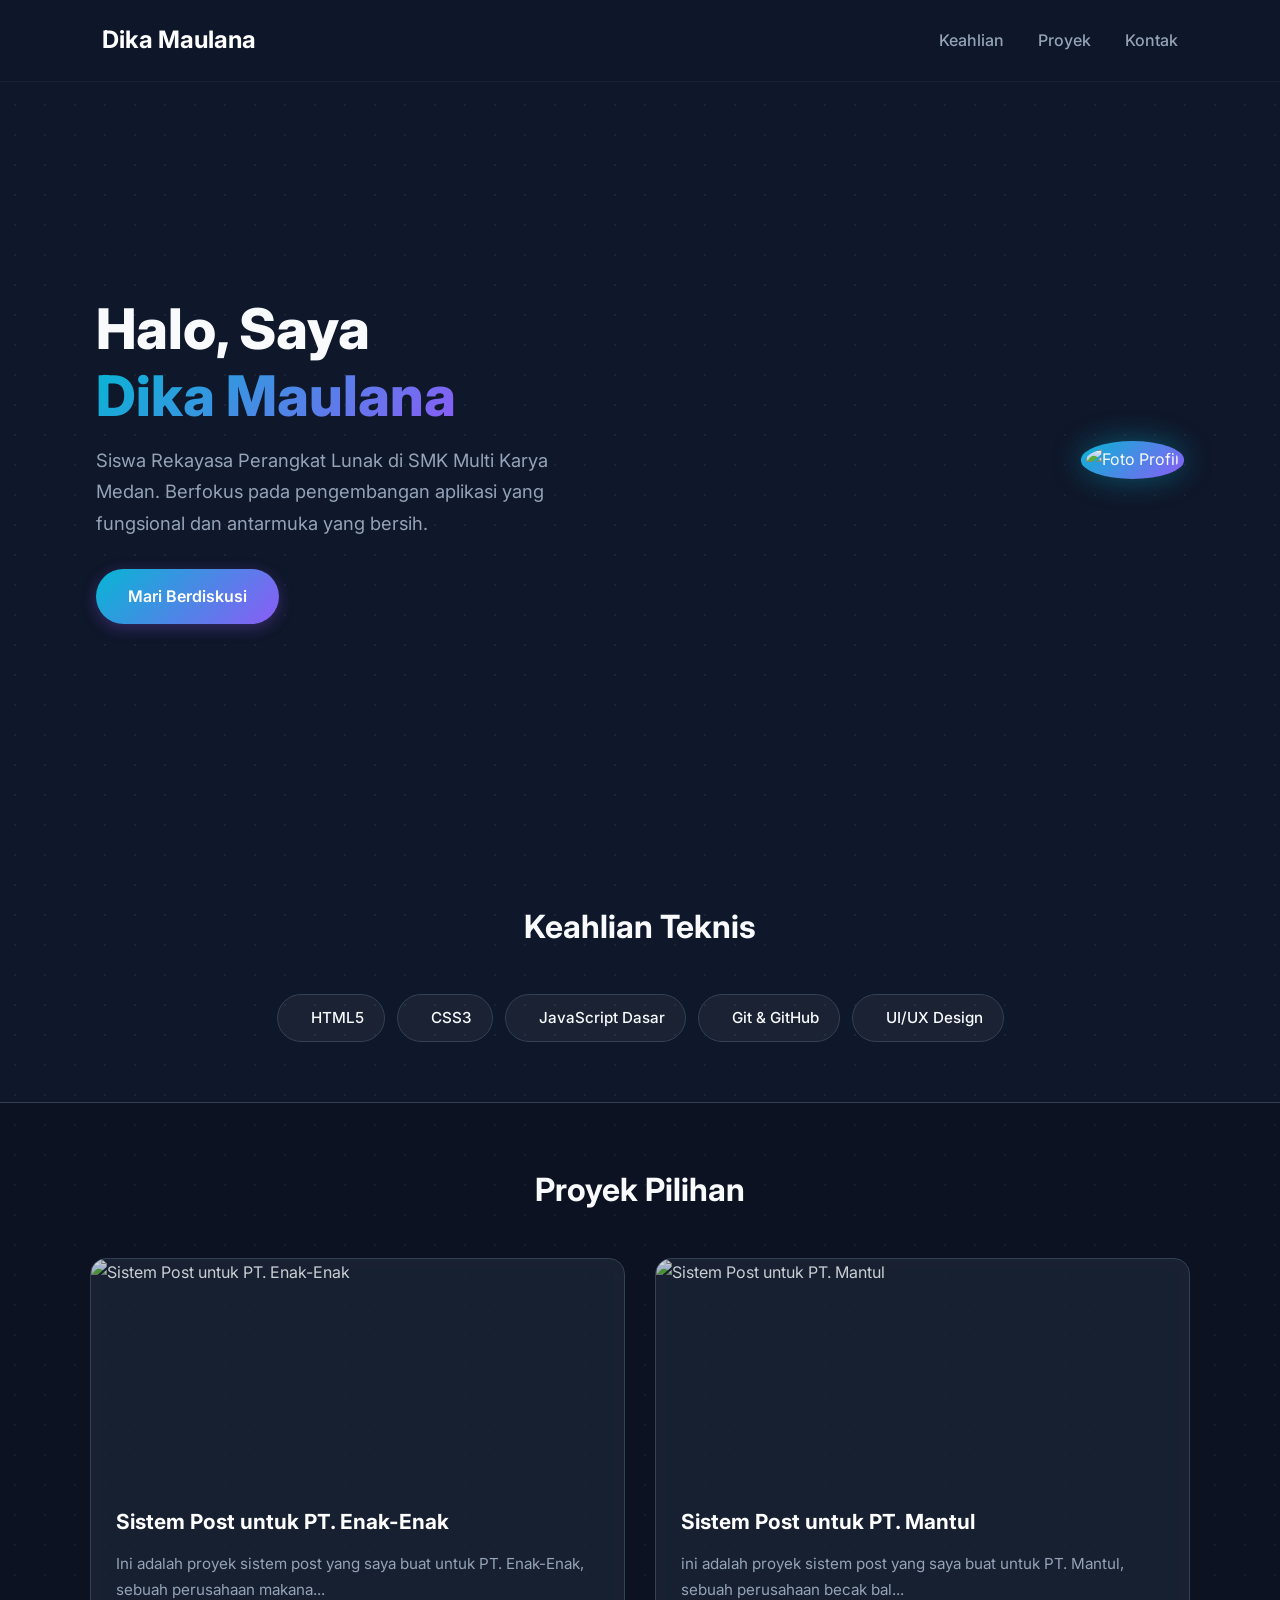
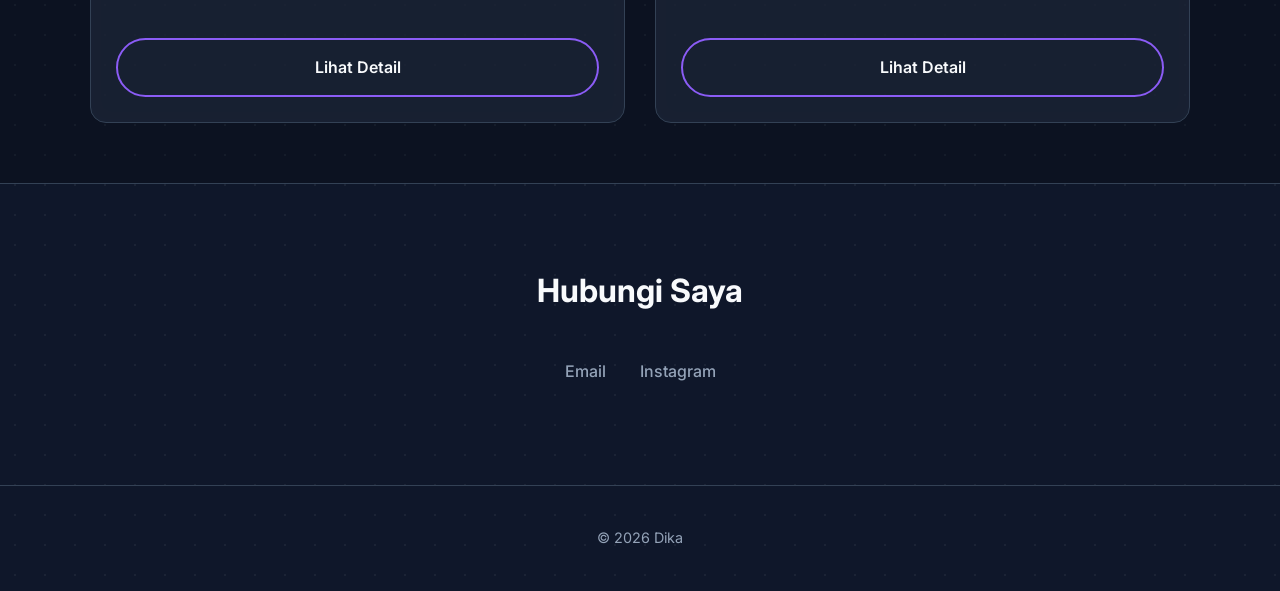
==== index.html @ 9ff85f2a "Upload GitHub pertamaku" ====
<!DOCTYPE html>
<html lang="id">
<head>
    <meta charset="UTF-8">
    <meta name="viewport" content="width=device-width, initial-scale=1.0">
    <title>Portofolio - Dika Maulana</title>
    <link href="https://fonts.googleapis.com/css2?family=Inter:wght@300;400;500;600;700&display=swap" rel="stylesheet">
    
    <link rel="stylesheet" type="text/css" href="https://cdn.jsdelivr.net/gh/devicons/devicon@latest/devicon.min.css" />
    <link rel="stylesheet" href="style.css">
</head>
<body>
    <nav class="navbar">
        <a href="#" class="logo">Dika Maulana</a>
        <div class="nav-links">
            <a href="#keahlian">Keahlian</a>
            <a href="#proyek">Proyek</a>
            <a href="#kontak">Kontak</a>
        </div>
    </nav>

    <div class="container animate-fade">
        <section class="hero">
            <div class="hero-text">
                <h1>Halo, Saya <br><span>Dika Maulana</span></h1>
                <p>Siswa Rekayasa Perangkat Lunak di SMK Multi Karya Medan. Berfokus pada pengembangan aplikasi yang fungsional dan antarmuka yang bersih.</p>
                <a href="#kontak" class="btn">Mari Berdiskusi</a>
            </div>
            <div class="hero-image">
                <img src="https://upload.wikimedia.org/wikipedia/commons/thumb/7/75/Russia%27s_President_Vladimir_Putin_on_state_visit_to_North_Korea_%28cropped_3%29.jpg/250px-Russia%27s_President_Vladimir_Putin_on_state_visit_to_North_Korea_%28cropped_3%29.jpg" alt="Foto Profil">
            </div>
        </section>

        <h2 id="keahlian" class="section-title">Keahlian Teknis</h2>
        <div class="skills-container">
            <span class="skill-badge"><i class="devicon-html5-plain" style="color: #e34f26; margin-right: 5px;"></i> HTML5</span>
            <span class="skill-badge"><i class="devicon-css3-plain" style="color: #1572b6; margin-right: 5px;"></i> CSS3</span>
            <span class="skill-badge"><i class="devicon-javascript-plain" style="color: #f7df1e; margin-right: 5px;"></i> JavaScript Dasar</span>
            <span class="skill-badge"><i class="devicon-github-original" style="margin-right: 5px;"></i> Git & GitHub</span>
            <span class="skill-badge"><i class="devicon-figma-plain" style="color: #F24E1E; margin-right: 5px;"></i> UI/UX Design</span>
        </div>

        <div class="section-alternate">
            <h2 id="proyek" class="section-title" style="margin-top: 0;">Proyek Pilihan</h2>
            
            <div class="portfolio-grid" id="daftar-proyek">
                </div>
        </div>

        <h2 id="kontak" class="section-title">Hubungi Saya</h2>
        <div class="contact-links">
            <a href="mailto:email.dikasatria134@gmail.com">Email</a>
            <a href="https://instagram.com/dikaa_mlnaaa" target="_blank">Instagram</a>
        </div>
    </div>

    <footer>
        <p>&copy; 2026 Dika</p>
    </footer>

    <script src="data.js"></script>

    <script>
        const bagianProyek = document.getElementById('daftar-proyek');
        let htmlCard = '';

        for (const [id, data] of Object.entries(databaseProyek)) {
            
            let deskripsiSingkat = data.latar.substring(0, 90) + "...";

            htmlCard += `
                <div class="card">
                    <img src="${data.gambar}" alt="${data.judul}">
                    <div class="card-content">
                        <h3>${data.judul}</h3>
                        <p>${deskripsiSingkat}</p>
                        <a href="detail.html?id=${id}" class="btn btn-outline" style="text-align: center; display: block; margin-top: 15px;">Lihat Detail</a>
                    </div>
                </div>
            `;
        }

        bagianProyek.innerHTML = htmlCard;
    </script>

</body>
</html>
---- style.css ----
:root {
    --bg-color: #0f172a;
    --text-main: #f8fafc;
    --text-muted: #94a3b8;

    --gradient-primary: linear-gradient(135deg, #06b6d4, #8b5cf6);
    --gradient-hover: linear-gradient(135deg, #0891b2, #7c3aed);

    --card-bg: rgba(30, 41, 59, 0.7);
    --card-border: #334155;
    --border-radius: 16px;
}

* {
    margin: 0;
    padding: 0;
    box-sizing: border-box;
    font-family: 'Inter', sans-serif;
    scroll-behavior: smooth;
}

html,
body {
    overflow-x: hidden;
}

html {
    scroll-padding-top: 100px;
}

body {
    background-color: var(--bg-color);
    color: var(--text-main);
    line-height: 1.7;
    -webkit-font-smoothing: antialiased;
    background-image: radial-gradient(rgba(255, 255, 255, 0.05) 1px, transparent 1px);
    background-size: 30px 30px;
    padding-top: 60px;
}

.navbar {
    position: fixed;
    top: 0;
    width: 100%;
    padding: 20px 8%;
    display: flex;
    justify-content: space-between;
    align-items: center;
    background: rgba(15, 23, 42, 0.85);
    backdrop-filter: blur(10px);
    z-index: 1000;
    border-bottom: 1px solid rgba(255, 255, 255, 0.05);
}

.navbar .logo {
    font-size: 1.5rem;
    font-weight: 700;
    color: white;
    text-decoration: none;
}

.navbar .logo span {
    color: #06b6d4;
}

.nav-links a {
    color: var(--text-muted);
    text-decoration: none;
    margin-left: 30px;
    font-weight: 500;
    transition: 0.3s;
}

.nav-links a:hover {
    color: #06b6d4;
}

@media (max-width: 768px) {
    .nav-links {
        display: none;
    }
}

.container {
    width: 85%;
    max-width: 1100px;
    margin: auto;
    padding: 40px 0;
}

@keyframes fadeInUp {
    from {
        opacity: 0;
        transform: translateY(20px);
    }
    to {
        opacity: 1;
        transform: translateY(0);
    }
}

.animate-fade {
    animation: fadeInUp 0.8s ease forwards;
}

.section-alternate {
    background-color: rgba(0, 0, 0, 0.2);
    padding: 60px 0;
    width: 100vw;
    position: relative;
    left: 50%;
    right: 50%;
    margin-left: -50vw;
    margin-right: -50vw;
    border-top: 1px solid var(--card-border);
    border-bottom: 1px solid var(--card-border);
}

.section-title {
    font-size: 2rem;
    font-weight: 700;
    margin: 80px 0 40px;
    text-align: center;
}

.btn {
    display: inline-block;
    background: var(--gradient-primary);
    color: white;
    padding: 14px 32px;
    text-decoration: none;
    border-radius: 50px;
    font-weight: 600;
    transition: all 0.3s ease;
    border: none;
    cursor: pointer;
    box-shadow: 0 4px 15px rgba(139, 92, 246, 0.3);
}

.btn:hover {
    background: var(--gradient-hover);
    transform: translateY(-3px) scale(1.02);
    box-shadow: 0 8px 25px rgba(6, 182, 212, 0.5);
}

.btn-outline {
    background: transparent;
    color: var(--text-main);
    border: 2px solid #8b5cf6;
    box-shadow: none;
}

.btn-outline:hover {
    background: var(--gradient-primary);
    border-color: transparent;
    color: white;
}

.hero {
    display: flex;
    align-items: center;
    justify-content: space-between;
    min-height: 80vh;
    gap: 40px;
}

.hero-text {
    flex: 1;
}

.hero-text h1 {
    font-size: 3.5rem;
    font-weight: 800;
    margin-bottom: 15px;
    line-height: 1.2;
}

.hero-text h1 span {
    background: var(--gradient-primary);
    -webkit-background-clip: text;
    -webkit-text-fill-color: transparent;
}

.hero-text p {
    font-size: 1.15rem;
    color: var(--text-muted);
    margin-bottom: 30px;
    max-width: 500px;
}

.hero-image img {
    width: 320px;
    height: 320px;
    border-radius: 50%;
    object-fit: cover;
    padding: 5px;
    background: var(--gradient-primary);
    box-shadow: 0 0 30px rgba(6, 182, 212, 0.4);
}

.skills-container {
    display: flex;
    flex-wrap: wrap;
    justify-content: center;
    gap: 12px;
    margin-bottom: 60px;
}

.skill-badge {
    background: rgba(255, 255, 255, 0.05);
    padding: 10px 20px;
    border-radius: 50px;
    border: 1px solid var(--card-border);
    font-size: 0.95rem;
    font-weight: 500;
    transition: all 0.3s ease;
    color: var(--text-main);
    backdrop-filter: blur(5px);
    display: inline-flex;
    align-items: center;
    gap: 8px;
}

.skill-badge:hover {
    border-color: #06b6d4;
    box-shadow: 0 0 15px rgba(6, 182, 212, 0.3);
    color: #06b6d4;
    transform: translateY(-2px);
}

.portfolio-grid {
    display: grid;
    grid-template-columns: repeat(auto-fit, minmax(320px, 1fr));
    gap: 30px;
    max-width: 1100px;
    margin: 0 auto;
}

.card {
    background-color: var(--card-bg);
    border-radius: var(--border-radius);
    overflow: hidden;
    border: 1px solid var(--card-border);
    transition: all 0.4s ease;
    display: flex;
    flex-direction: column;
    backdrop-filter: blur(10px);
}

.card:hover {
    transform: translateY(-8px);
    border-color: #8b5cf6;
    box-shadow: 0 15px 30px rgba(139, 92, 246, 0.2);
}

.card img {
    width: 100%;
    height: 220px;
    object-fit: cover;
    opacity: 0.8;
    transition: 0.3s;
}

.card:hover img {
    opacity: 1;
}

.card-content {
    padding: 25px;
    flex-grow: 1;
    display: flex;
    flex-direction: column;
}

.card-content h3 {
    font-size: 1.3rem;
    margin-bottom: 12px;
    color: white;
}

.card-content p {
    color: var(--text-muted);
    font-size: 0.95rem;
    margin-bottom: 20px;
    flex-grow: 1;
}

.back-link {
    display: inline-block;
    color: var(--text-muted);
    text-decoration: none;
    font-weight: 500;
    margin-bottom: 20px;
    font-size: 1.05rem;
    transition: all 0.3s ease;
}

.back-link:hover {
    color: #06b6d4;
    transform: translateX(-8px);
    text-shadow: 0 0 10px rgba(6, 182, 212, 0.5);
}

.project-header {
    text-align: left;
    margin-bottom: 40px;
    padding-top: 20px;
}

.project-header h1 { 
    font-size: 2.2rem; 
    line-height: 1.3; 
    margin-bottom: 15px; 
    max-width: 800px; 
    margin-left: 0;
}

.project-header .skills-container {
    justify-content: flex-start;
    gap: 8px;
    margin-bottom: 20px;
}

.project-header .skill-badge {
    font-size: 0.85rem;
    padding: 6px 14px;
    background: transparent;
    border-color: rgba(6, 182, 212, 0.4);
}

.project-banner {
    width: 100%;
    height: 400px;
    object-fit: cover;
    border-radius: var(--border-radius);
    margin-bottom: 40px;
    border: 1px solid var(--card-border);
}

.project-body {
    width: 85%; 
    max-width: 1100px; 
    margin: auto;
    font-size: 1.1rem;
    color: var(--text-muted);
}

.project-body h2 {
    color: white;
    margin: 30px 0 15px;
    font-size: 1.5rem;
}

.contact-links {
    text-align: center;
    margin-bottom: 60px;
}

.contact-links a {
    color: var(--text-muted);
    text-decoration: none;
    font-weight: 500;
    margin: 0 15px;
    transition: 0.3s;
}

.contact-links a:hover {
    color: #06b6d4;
    text-shadow: 0 0 10px rgba(6, 182, 212, 0.5);
}

footer {
    text-align: center;
    padding: 40px 0;
    border-top: 1px solid var(--card-border);
    color: var(--text-muted);
    font-size: 0.9rem;
}

@media (max-width: 768px) {
    .hero {
        flex-direction: column-reverse;
        text-align: center;
        padding-top: 40px;
    }

    .hero-text h1 {
        font-size: 2.5rem;
    }

    .hero-image img {
        width: 250px;
        height: 250px;
    }

    .project-banner {
        height: 250px;
    }

    .project-header h1 { 
        font-size: 1.7rem; 
    }

    .navbar { 
        padding: 20px 5%; 
    }
    .container, .project-body { 
        width: 90%; 
    }
    .section-alternate { 
        padding: 40px 0; 
    }
}
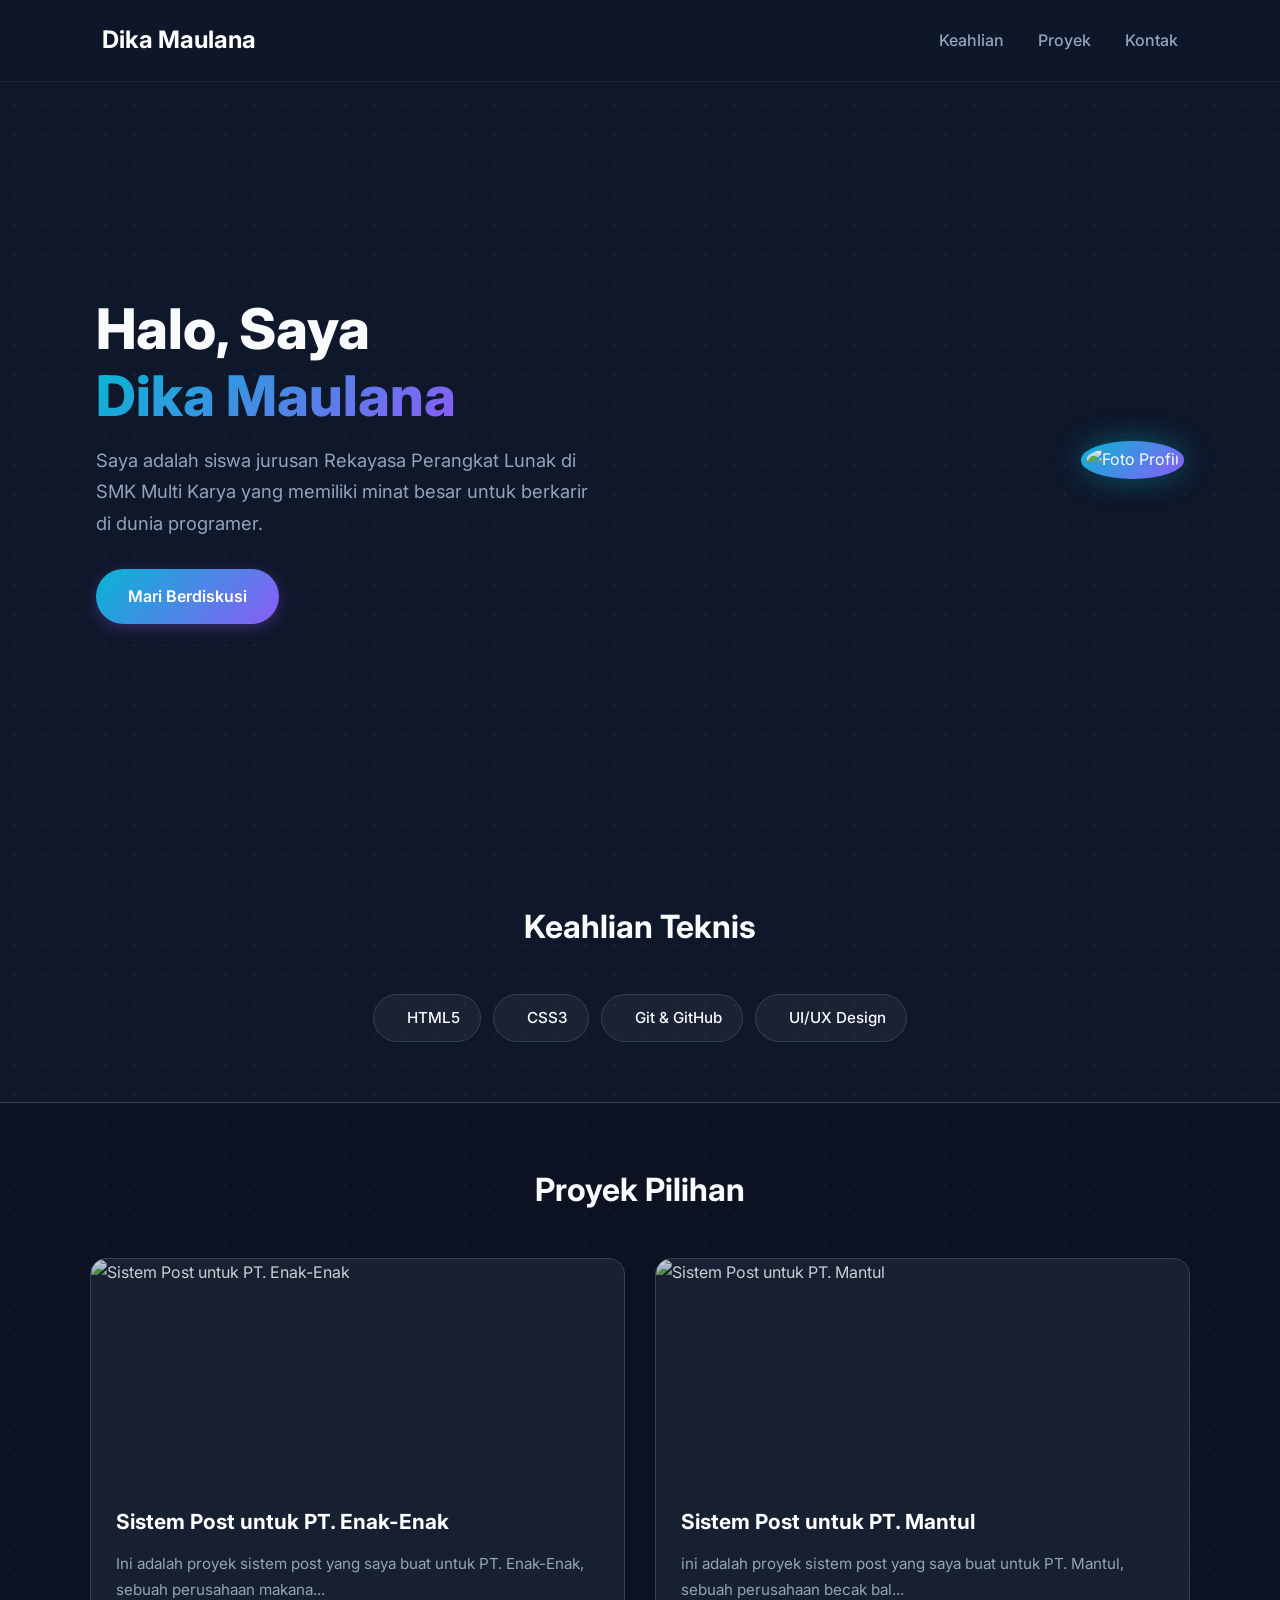
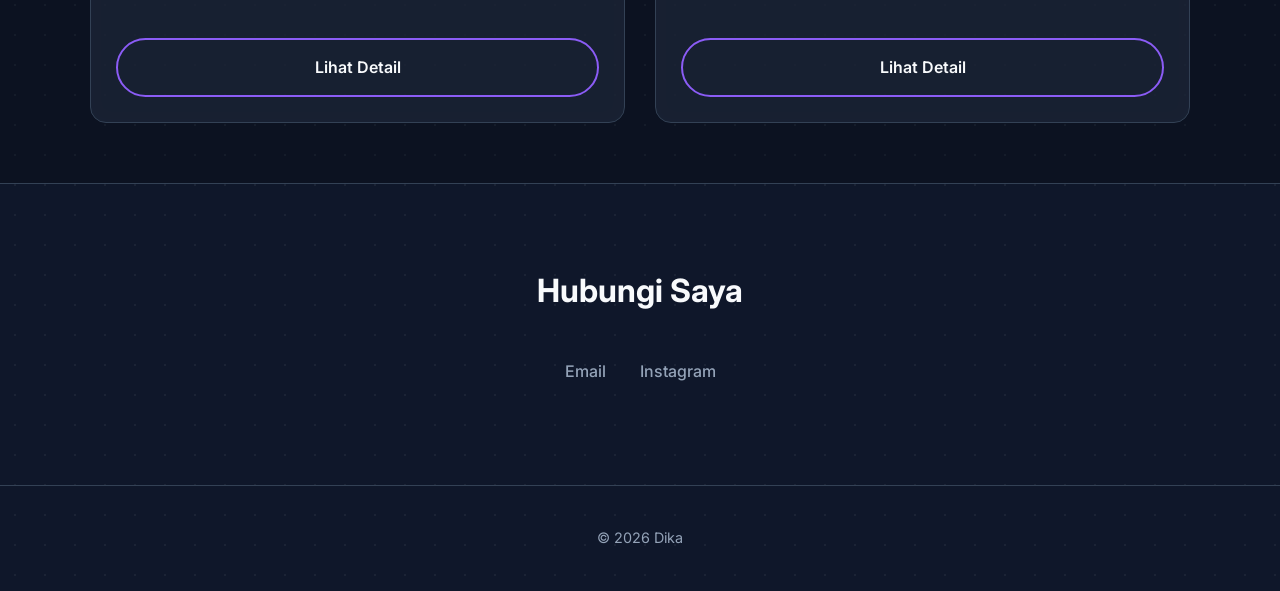
==== commit f493b686: "Update index.html" ====
--- a/index.html
+++ b/index.html
@@ -23,7 +23,7 @@
         <section class="hero">
             <div class="hero-text">
                 <h1>Halo, Saya <br><span>Dika Maulana</span></h1>
-                <p>Siswa Rekayasa Perangkat Lunak di SMK Multi Karya Medan. Berfokus pada pengembangan aplikasi yang fungsional dan antarmuka yang bersih.</p>
+                <p>Saya adalah siswa jurusan Rekayasa Perangkat Lunak di SMK Multi Karya yang memiliki minat besar untuk berkarir di dunia programer.</p>
                 <a href="#kontak" class="btn">Mari Berdiskusi</a>
             </div>
             <div class="hero-image">
@@ -35,7 +35,6 @@
         <div class="skills-container">
             <span class="skill-badge"><i class="devicon-html5-plain" style="color: #e34f26; margin-right: 5px;"></i> HTML5</span>
             <span class="skill-badge"><i class="devicon-css3-plain" style="color: #1572b6; margin-right: 5px;"></i> CSS3</span>
-            <span class="skill-badge"><i class="devicon-javascript-plain" style="color: #f7df1e; margin-right: 5px;"></i> JavaScript Dasar</span>
             <span class="skill-badge"><i class="devicon-github-original" style="margin-right: 5px;"></i> Git & GitHub</span>
             <span class="skill-badge"><i class="devicon-figma-plain" style="color: #F24E1E; margin-right: 5px;"></i> UI/UX Design</span>
         </div>
@@ -84,4 +83,4 @@
     </script>
 
 </body>
-</html>+</html>
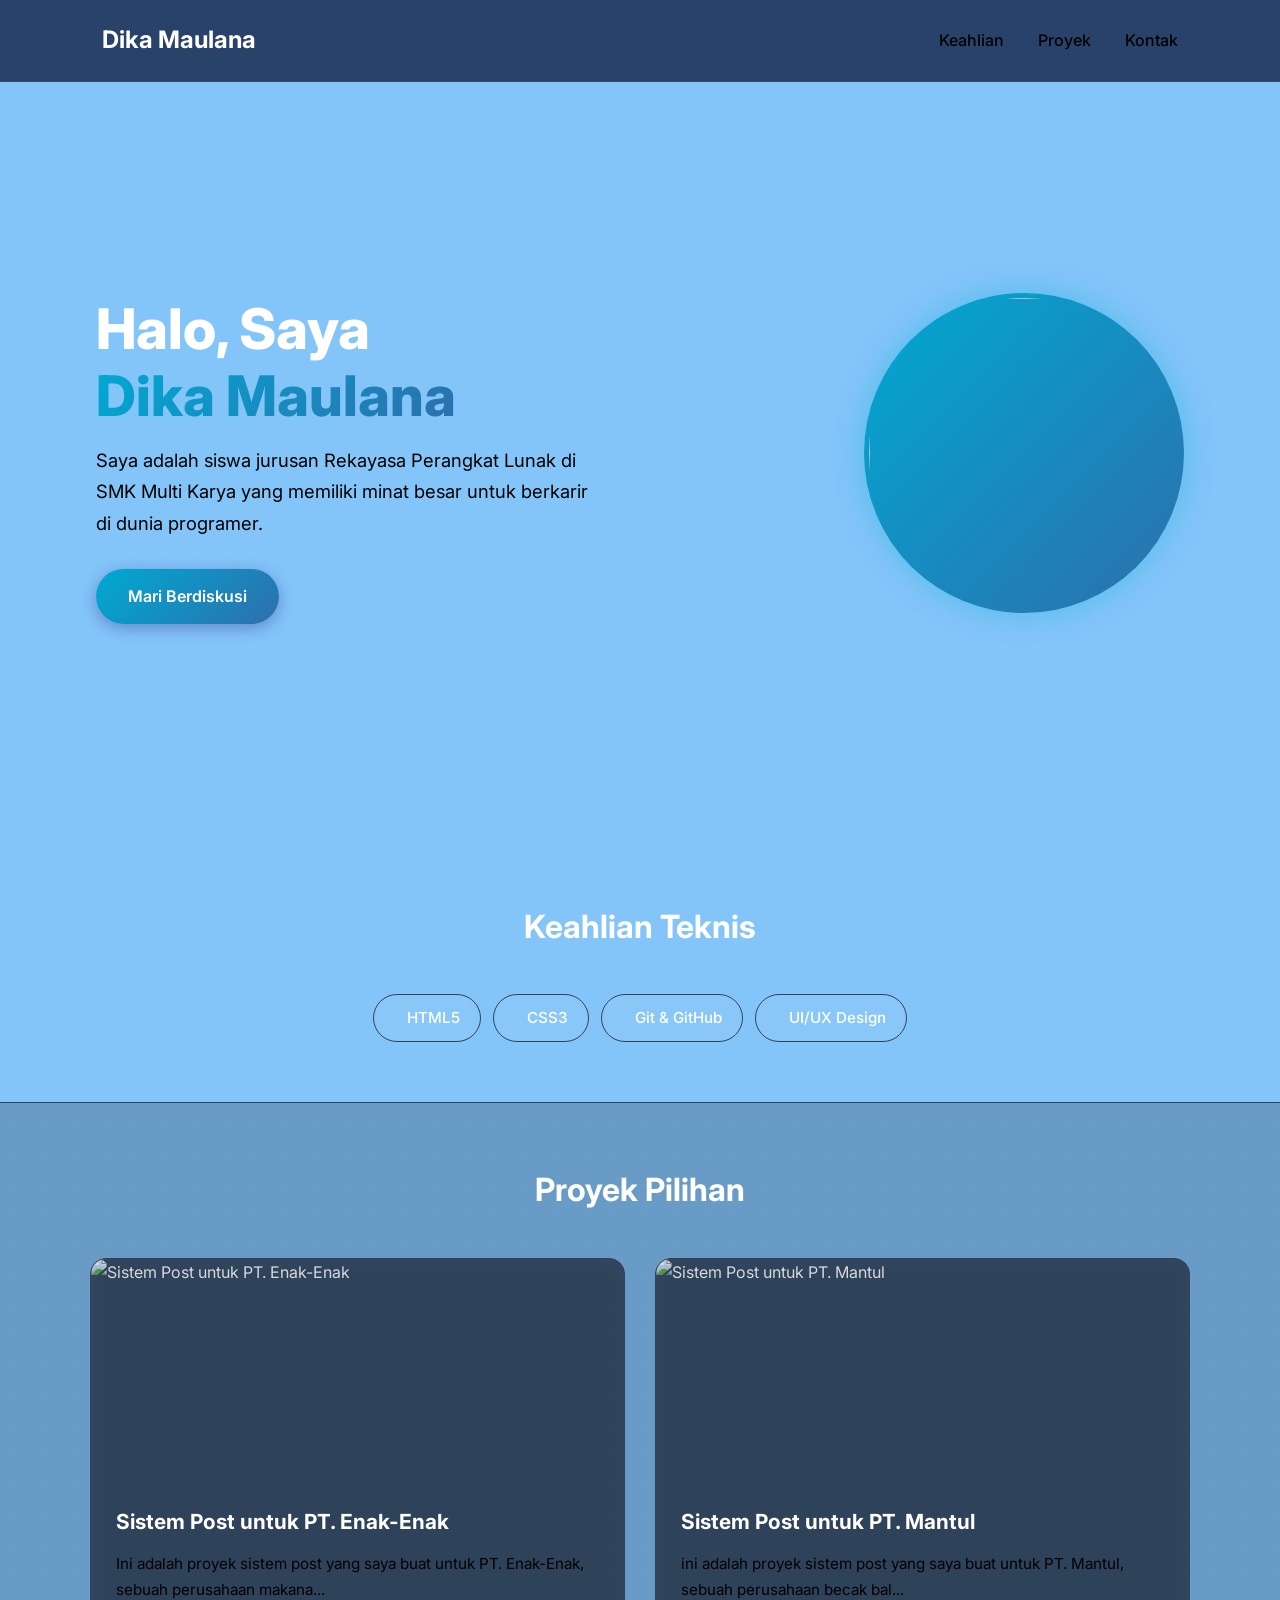
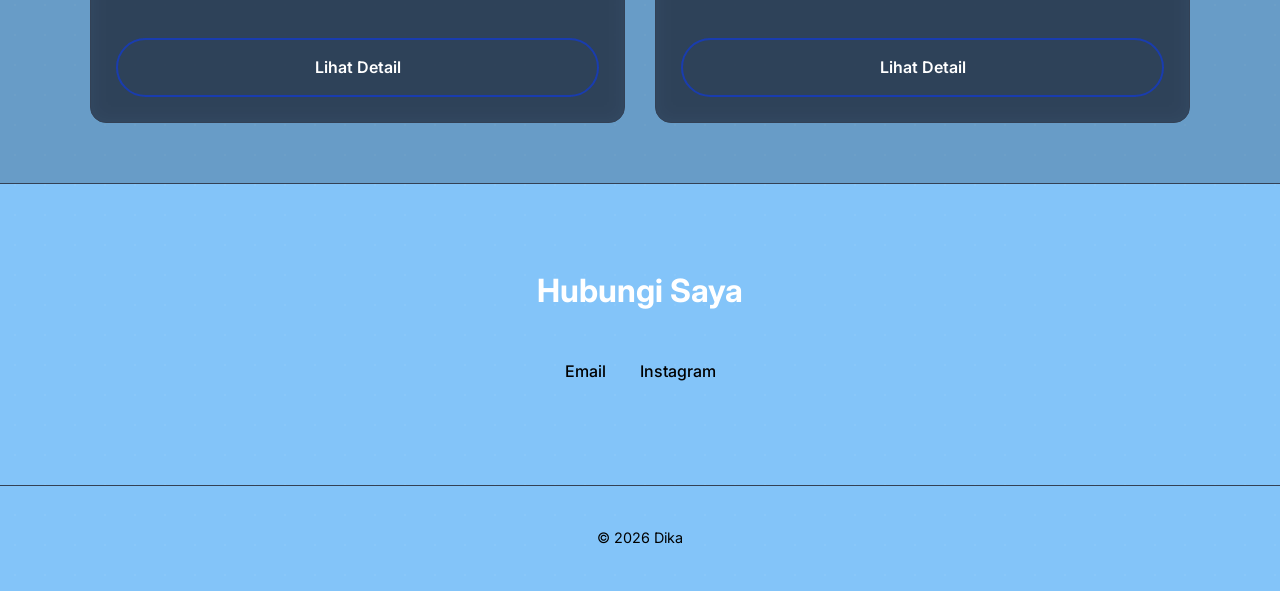
==== commit 751cea1a: "Update index.html" ====
--- a/index.html
+++ b/index.html
@@ -27,7 +27,7 @@
                 <a href="#kontak" class="btn">Mari Berdiskusi</a>
             </div>
             <div class="hero-image">
-                <img src="https://upload.wikimedia.org/wikipedia/commons/thumb/7/75/Russia%27s_President_Vladimir_Putin_on_state_visit_to_North_Korea_%28cropped_3%29.jpg/250px-Russia%27s_President_Vladimir_Putin_on_state_visit_to_North_Korea_%28cropped_3%29.jpg" alt="Foto Profil">
+                <img src="WhatsApp Image 2026-04-24 at 11.15.01.jpeg">
             </div>
         </section>
 
--- a/style.css
+++ b/style.css
@@ -1,10 +1,10 @@
 :root {
-    --bg-color: #0f172a;
-    --text-main: #f8fafc;
-    --text-muted: #94a3b8;
-
-    --gradient-primary: linear-gradient(135deg, #06b6d4, #8b5cf6);
-    --gradient-hover: linear-gradient(135deg, #0891b2, #7c3aed);
+    --bg-color: #0086f37c;
+    --text-main: #ffffff;
+    --text-muted: #000000;
+
+    --gradient-primary: linear-gradient(135deg, #00a9d3, #2d6fac);
+    --gradient-hover: linear-gradient(135deg, #0891b2, #0524d8);
 
     --card-bg: rgba(30, 41, 59, 0.7);
     --card-border: #334155;
@@ -46,7 +46,7 @@
     display: flex;
     justify-content: space-between;
     align-items: center;
-    background: rgba(15, 23, 42, 0.85);
+    background: rgba(32, 52, 90, 0.897);
     backdrop-filter: blur(10px);
     z-index: 1000;
     border-bottom: 1px solid rgba(255, 255, 255, 0.05);
@@ -134,7 +134,7 @@
     transition: all 0.3s ease;
     border: none;
     cursor: pointer;
-    box-shadow: 0 4px 15px rgba(139, 92, 246, 0.3);
+    box-shadow: 0 4px 15px rgba(29, 0, 97, 0.3);
 }
 
 .btn:hover {
@@ -146,7 +146,7 @@
 .btn-outline {
     background: transparent;
     color: var(--text-main);
-    border: 2px solid #8b5cf6;
+    border: 2px solid #193caf;
     box-shadow: none;
 }
 
@@ -410,4 +410,4 @@
     .section-alternate { 
         padding: 40px 0; 
     }
-}+}
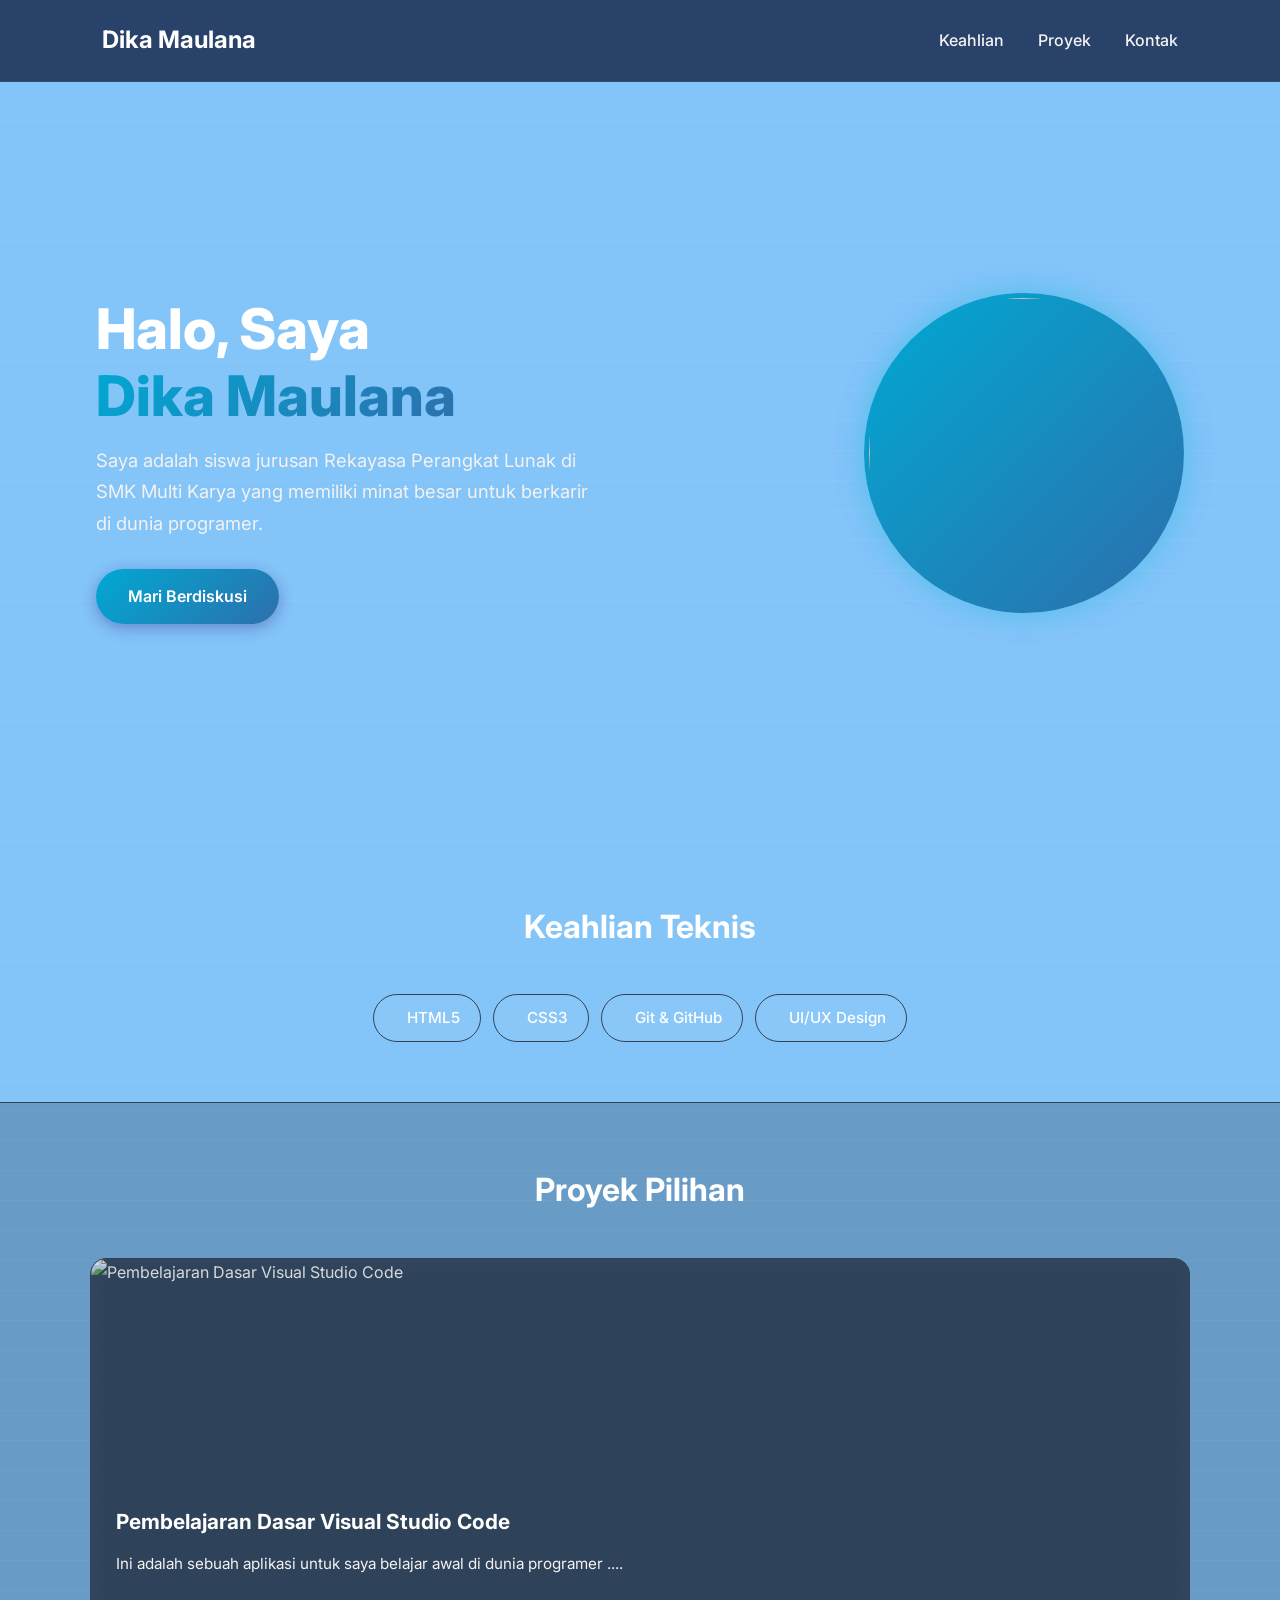
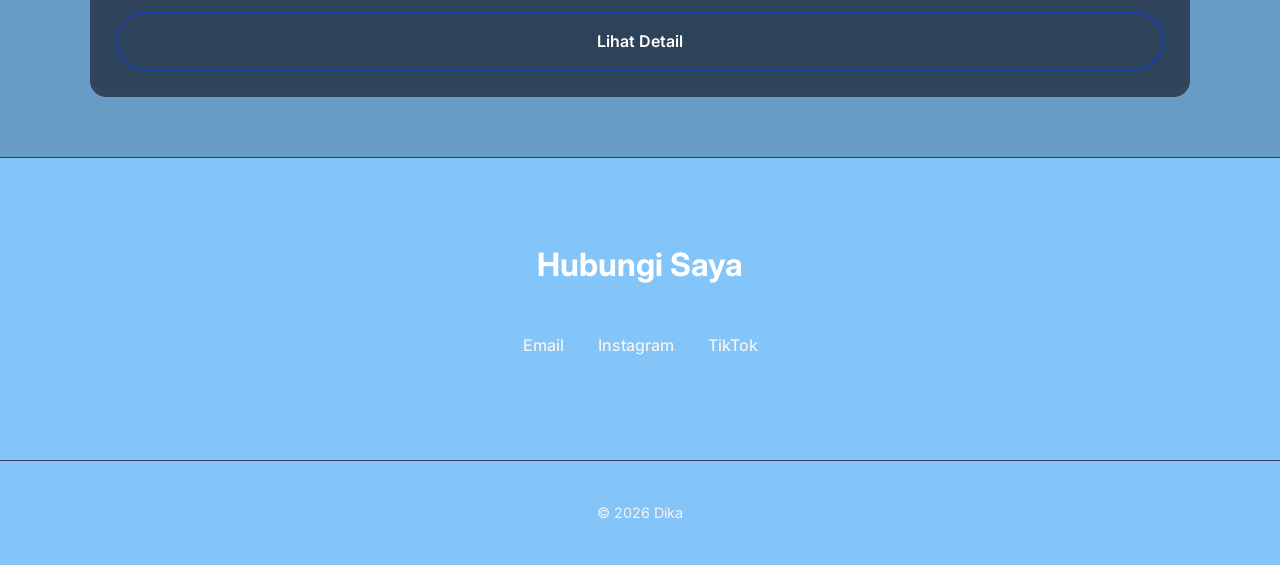
==== commit f75eb7c4: "Update index.html" ====
--- a/index.html
+++ b/index.html
@@ -50,6 +50,7 @@
         <div class="contact-links">
             <a href="mailto:email.dikasatria134@gmail.com">Email</a>
             <a href="https://instagram.com/dikaa_mlnaaa" target="_blank">Instagram</a>
+            <a href="https://tiktok.com/@.ultramen16" target="_blank">TikTok</a>
         </div>
     </div>
 
--- a/style.css
+++ b/style.css
@@ -1,7 +1,7 @@
 :root {
     --bg-color: #0086f37c;
     --text-main: #ffffff;
-    --text-muted: #000000;
+    --text-muted: #f5f2f2;
 
     --gradient-primary: linear-gradient(135deg, #00a9d3, #2d6fac);
     --gradient-hover: linear-gradient(135deg, #0891b2, #0524d8);
@@ -33,7 +33,7 @@
     color: var(--text-main);
     line-height: 1.7;
     -webkit-font-smoothing: antialiased;
-    background-image: radial-gradient(rgba(255, 255, 255, 0.05) 1px, transparent 1px);
+    background-image: linear-gradient(rgba(255, 255, 255, 0.05) 1px, transparent 1px);
     background-size: 30px 30px;
     padding-top: 60px;
 }
